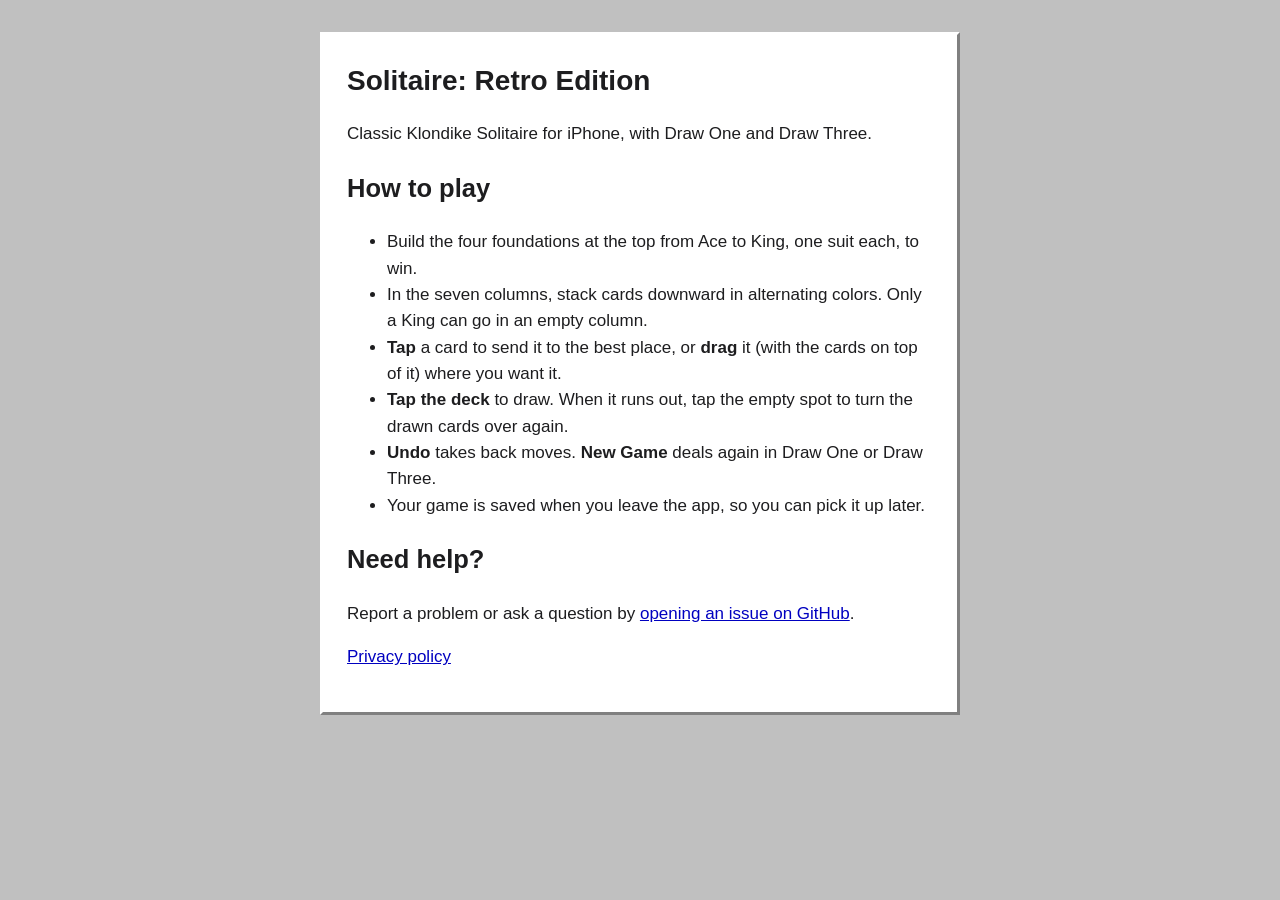
==== index.html @ cf1269a8 "Add support and privacy pages Co-Authored-By: Claude Opus 5.5 <noreply@anthropic.com>" ====
<!doctype html>
<html lang="en">
<head>
<meta charset="utf-8">
<meta name="viewport" content="width=device-width, initial-scale=1">
<title>Solitaire: Retro Edition Support</title>
<link rel="stylesheet" href="style.css">
</head>
<body>
<main>
<h1>Solitaire: Retro Edition</h1>
<p>Classic Klondike Solitaire for iPhone, with Draw One and Draw Three.</p>
<h2>How to play</h2>
<ul>
<li>Build the four foundations at the top from Ace to King, one suit each, to win.</li>
<li>In the seven columns, stack cards downward in alternating colors. Only a King can go in an empty column.</li>
<li><strong>Tap</strong> a card to send it to the best place, or <strong>drag</strong> it (with the cards on top of it) where you want it.</li>
<li><strong>Tap the deck</strong> to draw. When it runs out, tap the empty spot to turn the drawn cards over again.</li>
<li><strong>Undo</strong> takes back moves. <strong>New Game</strong> deals again in Draw One or Draw Three.</li>
<li>Your game is saved when you leave the app, so you can pick it up later.</li>
</ul>
<h2>Need help?</h2>
<p>Report a problem or ask a question by <a href="https://github.com/feinshoej/solitaire-retro/issues/new">opening an issue on GitHub</a>.</p>
<p><a href="privacy.html">Privacy policy</a></p>
</main>
</body>
</html>
---- style.css ----
body { font: 17px/1.55 -apple-system, BlinkMacSystemFont, "Helvetica Neue", sans-serif; max-width: 640px; margin: 0 auto; padding: 32px 16px; color: #1d1d1f; background: #c0c0c0; }
main { background: #fff; padding: 24px; border: 3px solid; border-color: #fff #808080 #808080 #fff; }
h1 { margin-top: 0; font-size: 28px; }
a { color: #0000c0; }
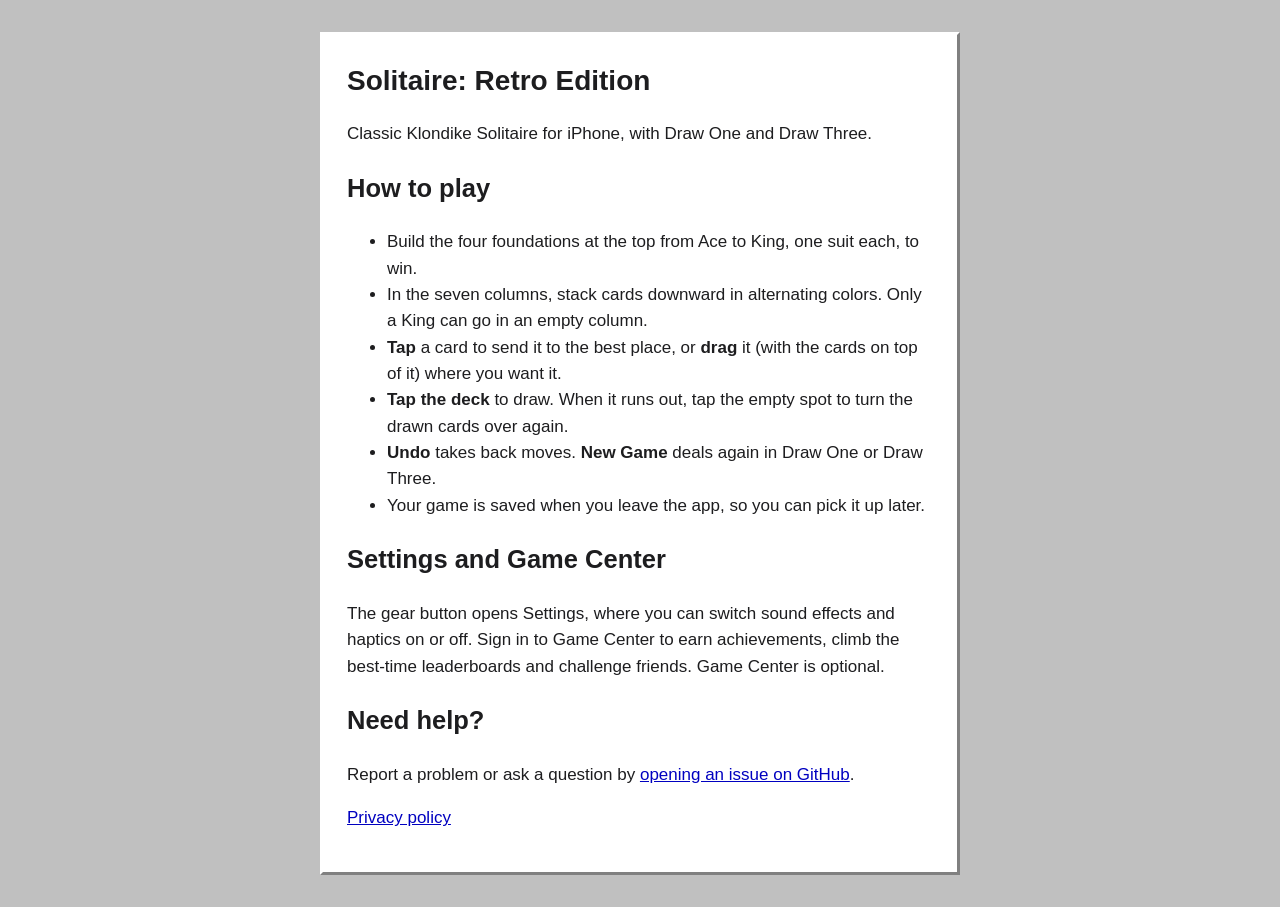
==== commit 57d05e0d: "Privacy and support: Game Center, statistics, sound and haptics settings (version 1.1)" ====
--- a/index.html
+++ b/index.html
@@ -19,6 +19,8 @@
 <li><strong>Undo</strong> takes back moves. <strong>New Game</strong> deals again in Draw One or Draw Three.</li>
 <li>Your game is saved when you leave the app, so you can pick it up later.</li>
 </ul>
+<h2>Settings and Game Center</h2>
+<p>The gear button opens Settings, where you can switch sound effects and haptics on or off. Sign in to Game Center to earn achievements, climb the best-time leaderboards and challenge friends. Game Center is optional.</p>
 <h2>Need help?</h2>
 <p>Report a problem or ask a question by <a href="https://github.com/feinshoej/solitaire-retro/issues/new">opening an issue on GitHub</a>.</p>
 <p><a href="privacy.html">Privacy policy</a></p>
